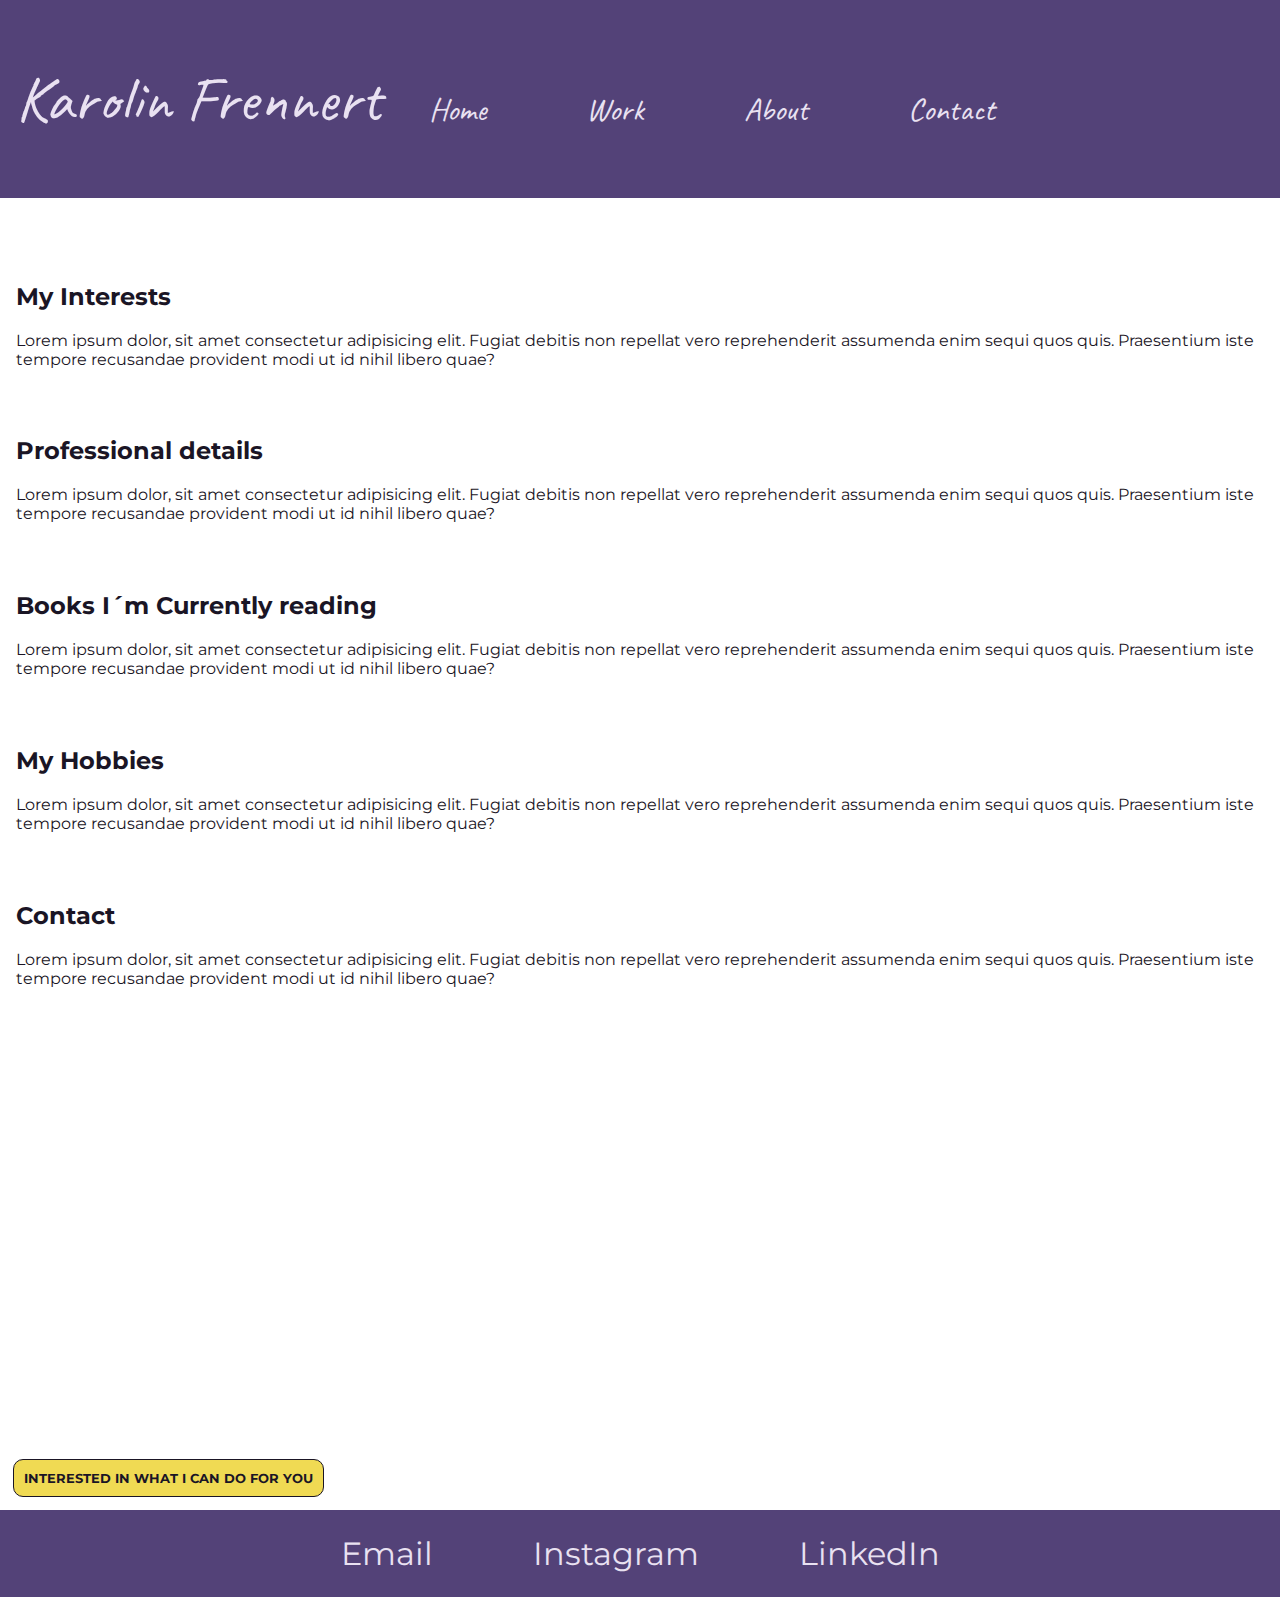
==== index.html @ b8198fea "Setting up website" ====
<!DOCTYPE html>
<html lang="en">

<head>
  <meta charset="UTF-8">
  <meta name="viewport" content="width=device-width, initial-scale=1.0">
  <link href="style.css" rel="stylesheet">
  <link href="https://fonts.googleapis.com/css2?family=Caveat&family=Montserrat:ital@0;1&display=swap" rel="stylesheet">
  <title>Karolin Frennert</title>
</head>

<body>
  <header>
    <h1 class="logo">Karolin Frennert</h1>
    <label for="hamburger">
      🍔
    </label>
    <input type="checkbox" name="hamburger" id="hamburger">
    <nav>
      <a href="" class="topNav">Home</a>
      <a href="">Work</a>
      <a href="">About</a>
      <a href="">Contact</a>
    </nav>

  </header>

  <main>
    <div class="container">
      <div class="box">
        <h2>My Interests</h2>
        <p>Lorem ipsum dolor, sit amet consectetur adipisicing elit. Fugiat debitis non repellat vero reprehenderit
          assumenda enim sequi quos quis. Praesentium iste tempore recusandae provident modi ut id nihil libero quae?
        </p>
      </div>
      <div class="box">
        <h2>Professional details</h2>
        <p>Lorem ipsum dolor, sit amet consectetur adipisicing elit. Fugiat debitis non repellat vero reprehenderit
          assumenda enim sequi quos quis. Praesentium iste tempore recusandae provident modi ut id nihil libero quae?
        </p>
      </div>
      <div class="box">
        <h2>Books I´m Currently reading</h2>
        <p>Lorem ipsum dolor, sit amet consectetur adipisicing elit. Fugiat debitis non repellat vero reprehenderit
          assumenda enim sequi quos quis. Praesentium iste tempore recusandae provident modi ut id nihil libero quae?
        </p>
      </div>
      <div class="box">
        <h2>My Hobbies</h2>
        <p>Lorem ipsum dolor, sit amet consectetur adipisicing elit. Fugiat debitis non repellat vero reprehenderit
          assumenda enim sequi quos quis. Praesentium iste tempore recusandae provident modi ut id nihil libero quae?
        </p>
      </div>
      <div class="box">
        <h2>Contact</h2>
        <p>Lorem ipsum dolor, sit amet consectetur adipisicing elit. Fugiat debitis non repellat vero reprehenderit
          assumenda enim sequi quos quis. Praesentium iste tempore recusandae provident modi ut id nihil libero quae?
        </p>
      </div>
    </div>

  </main>


  <button class="cta">Interested in what I can do for you </button>


  <footer>
    <a href="">Email</a>
    <a href="">Instagram</a>
    <a href="">LinkedIn</a>


  </footer>

  <scrip>

  </scrip>

</body>

</html>
---- style.css ----
:root {
 
  --main-bg-clr: white ;
  --scnd-bg-clr: #534278;
  --main-txt-clr: #1a1525;
  --scnd-txt-clr: #e9e1f1;
  --cta: #f0da53;
  --txt-font: 'Montserrat', sans-serif;
  --heading-font: 'Caveat', cursive;

}

body {
  background-color: var(--main-bg-clr);
  color: var(--main-txt-clr);
  margin: 0;
  font-family: var(--txt-font);
  
}

header {
  background-color: var(--scnd-bg-clr);
  color: var(--scnd-txt-clr);
  display: flex;
  position: sticky;
  padding: 1em;
  top: 0; 
  font-family: var(--heading-font);
  align-items: baseline;
  
  
}

button {
 background-color: var(--cta);
 padding: 0.75em;
 margin: 1em;
 color: var(--main-txt-clr);
 border: 1px solid var(--main-txt-clr);
 font-weight: 700;
 text-transform: uppercase;
 border-radius: 0.75em;
 font-family: var(--txt-font);
 
}

button:hover {
  transition: all 0.3s;
  background-color: var(--scnd-bg-clr);
  color: var(--scnd-txt-clr);
  box-shadow: 0 12px 16px 0 rgba(0,0,0,0.24), 0 17px 50px 0 rgba(0,0,0,0.19);
}

main {
  height: 1200px;
  margin-top: 3em;
}

footer {
  background-color: var(--scnd-bg-clr);
  text-align: center;
  padding: 1.5em;
  
}


a {
  text-decoration: none;
  color: var(--scnd-txt-clr);
  padding: 1.5em;
  font-size: 2em;
  
}

a:hover {
  color: var(--cta);
}

#hamburger {
  display: none;
}

label[for="hamburger"] {
  display: none;
}

.logo {
  font-size: 4em;
  font-weight: 400;
}

.box {
  color: var(--main-txt-clr);
  padding:1em;
}

.container {
  display:flex;
  flex-wrap:wrap;
  flex-direction:column;
  height: auto;
}

@media screen and (max-width:62em) {
  p {
    min-width: 50%;
  }
  .logo {
    font-size: 2em;
    margin: 0;
    text-align: center;
  }

  header {
    flex-wrap: wrap;
    padding: 0;
    justify-content: space-between;
    height: 2.5em;
    align-items: center;
  
  }

  nav {
    min-width: 100%;
    transform: translateY(-13em);
    position: absolute;
    display: flex;
    flex-direction: column;
    background: black;
    left: 0;
    top: 0;
 
  }

  nav a {
    padding: 0.1em;
  }
  
  input[type="checkbox"]:checked + nav {
    transition: transform 0.35s;
    transform: translateY(2.5em);
        
  }

  h1 {
    z-index: 1;
    background: var(--scnd-bg-clr);
    flex-grow: 1;
    
  }

  label[for="hamburger"] {
    display: block;
    background: var(--scnd-bg-clr);
    padding: 0 1em;
    z-index: 1;
    height: 100%;
    line-height: 2.5em;
    

  }
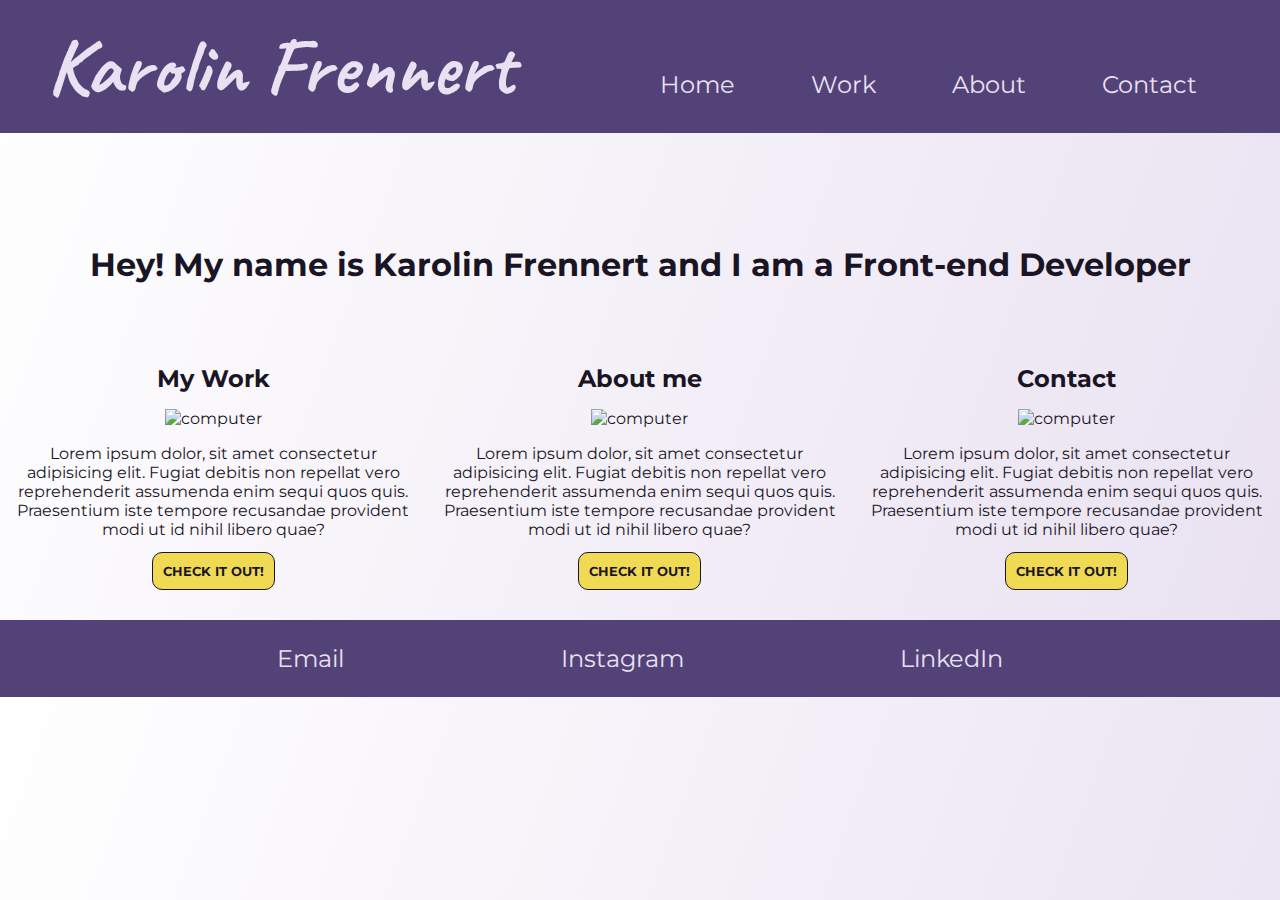
==== commit e9487657: "Info update" ====
--- a/index.html
+++ b/index.html
@@ -10,73 +10,93 @@
 </head>
 
 <body>
-  <header>
-    <h1 class="logo">Karolin Frennert</h1>
+  <header class="headerFlex">
+    <a href="index.html">
+      <h1 class="logo">Karolin Frennert</h1>
+    </a>
     <label for="hamburger">
       🍔
     </label>
     <input type="checkbox" name="hamburger" id="hamburger">
     <nav>
-      <a href="" class="topNav">Home</a>
-      <a href="">Work</a>
-      <a href="">About</a>
-      <a href="">Contact</a>
+      <a href="index.html" class="topNav">Home</a>
+      <a href="work.html" class="topNav">Work</a>
+      <a href="about.html" class="topNav">About</a>
+      <a href="contact.html" class="topNav">Contact</a>
     </nav>
 
   </header>
 
   <main>
+    <h1 class="intro">Hey! My name is Karolin Frennert and I am a Front-end Developer</h1>
     <div class="container">
       <div class="box">
-        <h2>My Interests</h2>
+        <h2>My Work</h2>
+        <img class="mySlides" src="./images/produkter.jpg" alt="computer">
         <p>Lorem ipsum dolor, sit amet consectetur adipisicing elit. Fugiat debitis non repellat vero reprehenderit
           assumenda enim sequi quos quis. Praesentium iste tempore recusandae provident modi ut id nihil libero quae?
         </p>
+        <button class="cta">Check it out! </button>
       </div>
       <div class="box">
-        <h2>Professional details</h2>
+        <h2>About me</h2>
+        <img class="mySlides" src="./images/computer.jpeg" alt="computer">
         <p>Lorem ipsum dolor, sit amet consectetur adipisicing elit. Fugiat debitis non repellat vero reprehenderit
           assumenda enim sequi quos quis. Praesentium iste tempore recusandae provident modi ut id nihil libero quae?
         </p>
+        <button class="cta">Check it out! </button>
       </div>
       <div class="box">
-        <h2>Books I´m Currently reading</h2>
+        <h2>Contact</h2>
+        <!-- <div class="bookContainer"> -->
+
+        <img class="mySlides" src="./images/dator.jpg" alt="computer">
+        <!-- <img src="./images/computer.jpeg" alt="white computer">
+          <img src="./images/produkter.jpg" alt="apple computer"> -->
+        <!--</div>-->
         <p>Lorem ipsum dolor, sit amet consectetur adipisicing elit. Fugiat debitis non repellat vero reprehenderit
           assumenda enim sequi quos quis. Praesentium iste tempore recusandae provident modi ut id nihil libero quae?
         </p>
+        <button class="cta">Check it out! </button>
       </div>
-      <div class="box">
+      <!-- <div class="box">
+
         <h2>My Hobbies</h2>
         <p>Lorem ipsum dolor, sit amet consectetur adipisicing elit. Fugiat debitis non repellat vero reprehenderit
           assumenda enim sequi quos quis. Praesentium iste tempore recusandae provident modi ut id nihil libero quae?
         </p>
       </div>
       <div class="box">
+
+
         <h2>Contact</h2>
         <p>Lorem ipsum dolor, sit amet consectetur adipisicing elit. Fugiat debitis non repellat vero reprehenderit
           assumenda enim sequi quos quis. Praesentium iste tempore recusandae provident modi ut id nihil libero quae?
         </p>
-      </div>
+      </div>-->
     </div>
 
   </main>
 
 
-  <button class="cta">Interested in what I can do for you </button>
+
 
 
   <footer>
-    <a href="">Email</a>
-    <a href="">Instagram</a>
-    <a href="">LinkedIn</a>
+    <div class="footerFlex">
+      <a href="mailto:karolinfrenenrt@hyperisland.se" class="flexBox" target="_blank">Email</a>
+      <a href="https://www.instagram.com/frennert/" class="flexBox" target="_blank">Instagram</a>
+      <a href="https://www.linkedin.com/in/karolin-frennert-59a09b132/" class="flexBox" target="_blank">LinkedIn</a>
+    </div>
 
 
   </footer>
 
-  <scrip>
 
-  </scrip>
 
 </body>
+<scrip>
+
+</scrip>
 
 </html>--- a/style.css
+++ b/style.css
@@ -1,3 +1,12 @@
+* {
+  margin: 0px;
+  padding: 0px;
+}
+
+html {
+  box-sizing: border-box;
+}
+
 :root {
  
   --main-bg-clr: white ;
@@ -11,11 +20,12 @@
 }
 
 body {
-  background-color: var(--main-bg-clr);
+  background: linear-gradient(110deg, var(--main-bg-clr), var(--scnd-txt-clr));
   color: var(--main-txt-clr);
   margin: 0;
   font-family: var(--txt-font);
   
+  
 }
 
 header {
@@ -25,11 +35,17 @@
   position: sticky;
   padding: 1em;
   top: 0; 
-  font-family: var(--heading-font);
+  font-family: var(--txt-font);
   align-items: baseline;
-  
-  
-}
+  justify-content: space-evenly;
+   
+}
+.topNav {
+  padding: 0 1.5em;
+  font-size: 1.5em;
+}
+
+
 
 button {
  background-color: var(--cta);
@@ -52,7 +68,7 @@
 }
 
 main {
-  height: 1200px;
+  height: auto;
   margin-top: 3em;
 }
 
@@ -67,9 +83,7 @@
 a {
   text-decoration: none;
   color: var(--scnd-txt-clr);
-  padding: 1.5em;
-  font-size: 2em;
-  
+   
 }
 
 a:hover {
@@ -84,22 +98,81 @@
   display: none;
 }
 
+img {
+  width: 100%;
+}
+
+button {
+  text-align: center;
+  margin-top: 1em;
+}
+
+.headerFlex {
+  display: flex;
+  justify-content: center;
+  justify-content: space-evenly;
+}
+
+
+
+.mySlides {
+  padding: 1em 0;
+}
+
 .logo {
-  font-size: 4em;
-  font-weight: 400;
+  font-size: 5em;
+  font-family: var(--heading-font);
+  padding-right: 1em;
 }
 
 .box {
   color: var(--main-txt-clr);
   padding:1em;
+  text-align: center;
 }
 
 .container {
+  
+  display: grid;
+  grid-template-columns: auto auto auto ;
+  
+  /*
+  flexbox layout
+
   display:flex;
   flex-wrap:wrap;
   flex-direction:column;
-  height: auto;
-}
+  height: auto;*/
+}
+/*
+.bookContainer {
+  display: flex;
+  flex: wrap;
+  padding: 1em;
+  width: auto ;
+}*/
+
+.footerFlex {
+  display: flex;
+  flex-wrap: wrap;
+  justify-content: center;
+  padding: 0 1.5em;
+  font-size: 1.5em;
+  justify-content: space-evenly;
+}
+
+.intro {
+  text-align: center;
+  padding: 2em 1em;
+  
+}
+
+/* Styling for the Work page */
+
+.workAbout {
+  padding: 1em 0;
+}
+
 
 @media screen and (max-width:62em) {
   p {
@@ -108,14 +181,13 @@
   .logo {
     font-size: 2em;
     margin: 0;
-    text-align: center;
   }
 
   header {
     flex-wrap: wrap;
     padding: 0;
     justify-content: space-between;
-    height: 2.5em;
+    height: 3em;
     align-items: center;
   
   }
@@ -138,15 +210,17 @@
   
   input[type="checkbox"]:checked + nav {
     transition: transform 0.35s;
-    transform: translateY(2.5em);
+    transform: translateY(3em);
         
   }
 
-  h1 {
+  .logo {
     z-index: 1;
     background: var(--scnd-bg-clr);
     flex-grow: 1;
-    
+    min-height: 100%;
+    padding-left: .25em;
+    line-height: 1.5;
   }
 
   label[for="hamburger"] {
@@ -155,7 +229,15 @@
     padding: 0 1em;
     z-index: 1;
     height: 100%;
-    line-height: 2.5em;
-    
-
-  }+    line-height: 3em;
+  }
+
+  .container {
+    display: grid;
+    grid-template-rows: auto auto auto;
+  }
+
+
+
+  
+
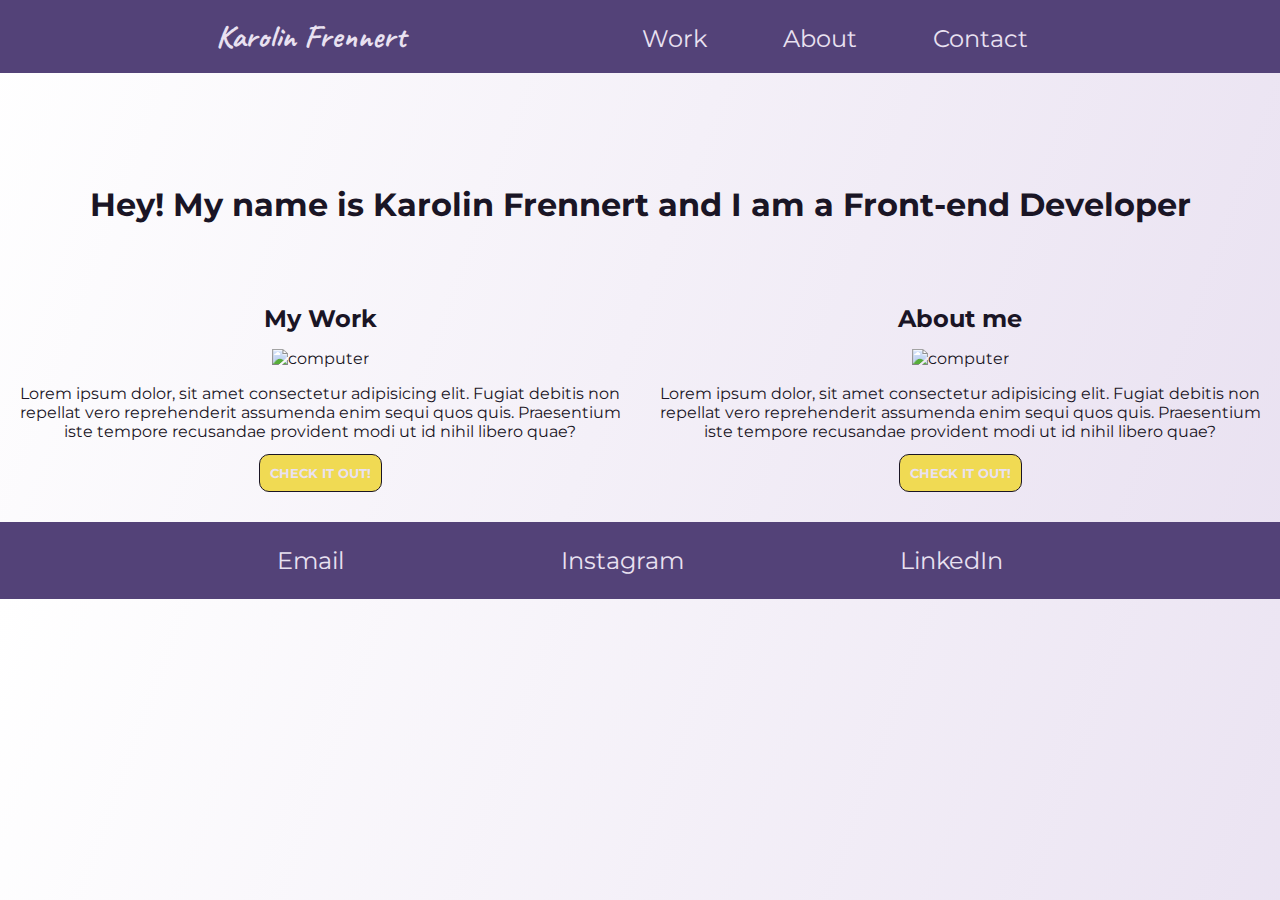
==== commit cef8e08d: "Header fix" ====
--- a/index.html
+++ b/index.html
@@ -9,78 +9,46 @@
   <title>Karolin Frennert</title>
 </head>
 
+
+<header class="headerFlex">
+  <a href="index.html">
+    <h1 class="logo">Karolin Frennert</h1>
+  </a>
+  <label for="hamburger">
+    🍔
+  </label>
+  <input type="checkbox" name="hamburger" id="hamburger">
+  <nav>
+    <a href="work.html" class="topNav">Work</a>
+    <a href="about.html" class="topNav">About</a>
+    <a href="contact.html" class="topNav">Contact</a>
+  </nav>
+
+</header>
+
 <body>
-  <header class="headerFlex">
-    <a href="index.html">
-      <h1 class="logo">Karolin Frennert</h1>
-    </a>
-    <label for="hamburger">
-      🍔
-    </label>
-    <input type="checkbox" name="hamburger" id="hamburger">
-    <nav>
-      <a href="index.html" class="topNav">Home</a>
-      <a href="work.html" class="topNav">Work</a>
-      <a href="about.html" class="topNav">About</a>
-      <a href="contact.html" class="topNav">Contact</a>
-    </nav>
-
-  </header>
-
   <main>
     <h1 class="intro">Hey! My name is Karolin Frennert and I am a Front-end Developer</h1>
     <div class="container">
-      <div class="box">
+      <div class="box container-1">
         <h2>My Work</h2>
         <img class="mySlides" src="./images/produkter.jpg" alt="computer">
         <p>Lorem ipsum dolor, sit amet consectetur adipisicing elit. Fugiat debitis non repellat vero reprehenderit
           assumenda enim sequi quos quis. Praesentium iste tempore recusandae provident modi ut id nihil libero quae?
         </p>
-        <button class="cta">Check it out! </button>
+        <button class="cta"><a href="work.html">Check it out! </a></button>
       </div>
-      <div class="box">
+      <div class="box container-2">
         <h2>About me</h2>
         <img class="mySlides" src="./images/computer.jpeg" alt="computer">
         <p>Lorem ipsum dolor, sit amet consectetur adipisicing elit. Fugiat debitis non repellat vero reprehenderit
           assumenda enim sequi quos quis. Praesentium iste tempore recusandae provident modi ut id nihil libero quae?
         </p>
-        <button class="cta">Check it out! </button>
+        <button class="cta"><a href="about.html">Check it out! </a></button>
       </div>
-      <div class="box">
-        <h2>Contact</h2>
-        <!-- <div class="bookContainer"> -->
-
-        <img class="mySlides" src="./images/dator.jpg" alt="computer">
-        <!-- <img src="./images/computer.jpeg" alt="white computer">
-          <img src="./images/produkter.jpg" alt="apple computer"> -->
-        <!--</div>-->
-        <p>Lorem ipsum dolor, sit amet consectetur adipisicing elit. Fugiat debitis non repellat vero reprehenderit
-          assumenda enim sequi quos quis. Praesentium iste tempore recusandae provident modi ut id nihil libero quae?
-        </p>
-        <button class="cta">Check it out! </button>
-      </div>
-      <!-- <div class="box">
-
-        <h2>My Hobbies</h2>
-        <p>Lorem ipsum dolor, sit amet consectetur adipisicing elit. Fugiat debitis non repellat vero reprehenderit
-          assumenda enim sequi quos quis. Praesentium iste tempore recusandae provident modi ut id nihil libero quae?
-        </p>
-      </div>
-      <div class="box">
-
-
-        <h2>Contact</h2>
-        <p>Lorem ipsum dolor, sit amet consectetur adipisicing elit. Fugiat debitis non repellat vero reprehenderit
-          assumenda enim sequi quos quis. Praesentium iste tempore recusandae provident modi ut id nihil libero quae?
-        </p>
-      </div>-->
     </div>
 
   </main>
-
-
-
-
 
   <footer>
     <div class="footerFlex">
@@ -88,15 +56,7 @@
       <a href="https://www.instagram.com/frennert/" class="flexBox" target="_blank">Instagram</a>
       <a href="https://www.linkedin.com/in/karolin-frennert-59a09b132/" class="flexBox" target="_blank">LinkedIn</a>
     </div>
-
-
   </footer>
-
-
-
 </body>
-<scrip>
-
-</scrip>
 
 </html>--- a/style.css
+++ b/style.css
@@ -1,11 +1,10 @@
 * {
   margin: 0px;
   padding: 0px;
-}
-
-html {
   box-sizing: border-box;
 }
+
+
 
 :root {
  
@@ -24,8 +23,7 @@
   color: var(--main-txt-clr);
   margin: 0;
   font-family: var(--txt-font);
-  
-  
+    
 }
 
 header {
@@ -109,32 +107,33 @@
 
 .headerFlex {
   display: flex;
-  justify-content: center;
-  justify-content: space-evenly;
-}
-
-
+  align-items: baseline;
+  
+}
 
 .mySlides {
   padding: 1em 0;
 }
 
 .logo {
-  font-size: 5em;
+  font-size: 2em;
   font-family: var(--heading-font);
-  padding-right: 1em;
+  align-self: flex-start;
+  
 }
 
 .box {
   color: var(--main-txt-clr);
   padding:1em;
   text-align: center;
+  
 }
 
 .container {
   
   display: grid;
   grid-template-columns: auto auto auto ;
+  
   
   /*
   flexbox layout
@@ -235,9 +234,20 @@
   .container {
     display: grid;
     grid-template-rows: auto auto auto;
-  }
-
-
-
-  
-
+   }
+
+   
+   .box {
+    display: flex;
+    flex-wrap: wrap;
+    flex-direction: column;
+   }
+
+   
+
+   
+
+
+
+  
+
